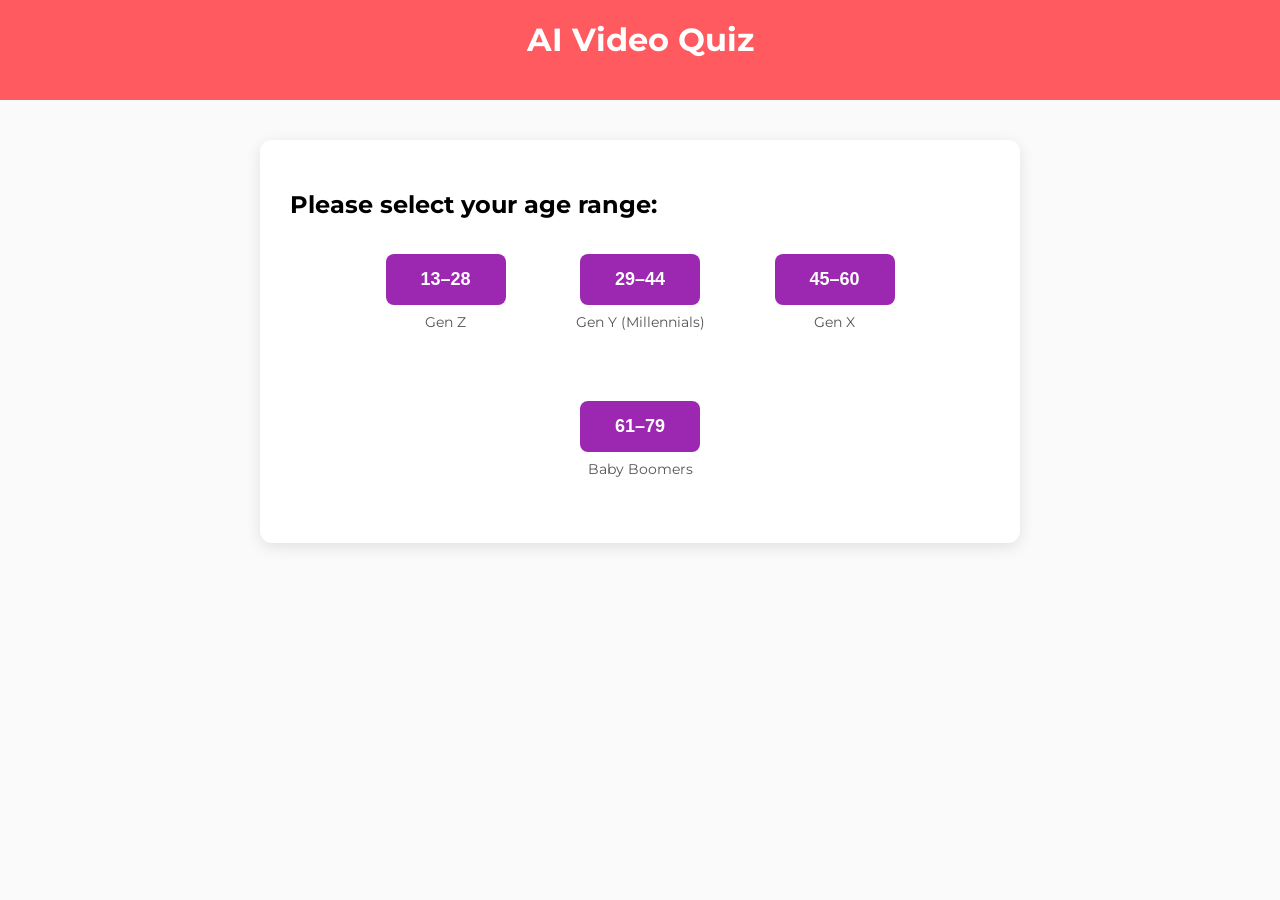
==== index.html @ 931bbee5 "Update and rename Questionairre.html to index.html" ====
<!DOCTYPE html>
<html lang="en">
<head>
  <meta charset="UTF-8">
  <title>AI Video Quiz</title>
  <link href="https://fonts.googleapis.com/css2?family=Montserrat:wght@500;700&display=swap" rel="stylesheet">
  <style>
    body {
      font-family: 'Montserrat', sans-serif;
      background: #fafafa;
      margin: 0;
      padding: 0;
    }
    header {
      background: #ff5a5f;
      color: white;
      padding: 20px;
      text-align: center;
    }
    .quiz-container {
      max-width: 700px;
      margin: 40px auto;
      padding: 30px;
      background: #fff;
      border-radius: 12px;
      box-shadow: 0 4px 15px rgba(0,0,0,0.1);
    }
    h1 {
      margin-top: 0;
      font-weight: 700;
    }
    iframe {
      width: 100%;
      height: 400px;
      border-radius: 8px;
      margin-bottom: 20px;
    }
    .choices.age-section {
      display: flex;
      justify-content: center;
      gap: 40px;
      flex-wrap: wrap;
    }
    .choice-block {
      display: flex;
      flex-direction: column;
      align-items: center;
      margin: 15px;
    }
    .choices button {
      padding: 15px;
      font-size: 18px;
      font-weight: 600;
      border: none;
      border-radius: 8px;
      cursor: pointer;
      transition: transform 0.2s ease, background 0.3s ease;
      width: 120px;
    }
    .choices button:hover {
      transform: scale(1.05);
    }
    .age { background: #9C27B0; color: white; }
    .video1 { background: #4CAF50; color: white; }
    .video2 { background: #2196F3; color: white; }
    .gen-label {
      margin-top: 8px;
      font-size: 14px;
      color: #555;
    }
    .result {
      margin-top: 20px;
      font-weight: 600;
      text-align: center;
    }
    .choices.video-section {
      display: flex;
      justify-content: center;
      gap: 60px; /* wider spacing between Video 1 and Video 2 */
      margin-top: 20px;
    }
  </style>
</head>
<body>
  <header>
    <h1>AI Video Quiz</h1>
  </header>

  <div class="quiz-container">
    <div id="question-area">
      <!-- Respondent info first -->
      <h2>Please select your age range:</h2>
      <div class="choices age-section">
        <div class="choice-block">
          <button class="age" onclick="setAge('13-28','Gen Z')">13–28</button>
          <div class="gen-label">Gen Z</div>
        </div>
        <div class="choice-block">
          <button class="age" onclick="setAge('29-44','Gen Y (Millennials)')">29–44</button>
          <div class="gen-label">Gen Y (Millennials)</div>
        </div>
        <div class="choice-block">
          <button class="age" onclick="setAge('45-60','Gen X')">45–60</button>
          <div class="gen-label">Gen X</div>
        </div>
        <div class="choice-block">
          <button class="age" onclick="setAge('61-79','Baby Boomers')">61–79</button>
          <div class="gen-label">Baby Boomers</div>
        </div>
      </div>
    </div>
    <div id="result" class="result"></div>
  </div>

  <script>
    // 15 total questions
    const questions = [
      { video: "https://www.youtube.com/embed/3wVpVH0Wa6E", text: "Which video is AI?" },
      { video: "https://www.youtube.com/embed/ANOTHER_VIDEO_ID1", text: "Which video is AI?" },
      { video: "https://www.youtube.com/embed/ANOTHER_VIDEO_ID2", text: "Which video is AI?" },
      { video: "https://www.youtube.com/embed/ANOTHER_VIDEO_ID3", text: "Which video is AI?" },
      { video: "https://www.youtube.com/embed/ANOTHER_VIDEO_ID4", text: "Which video is AI?" },
      { video: "https://www.youtube.com/embed/ANOTHER_VIDEO_ID5", text: "Which video is AI?" },
      { video: "https://www.youtube.com/embed/ANOTHER_VIDEO_ID6", text: "Which video is AI?" },
      { video: "https://www.youtube.com/embed/ANOTHER_VIDEO_ID7", text: "Which video is AI?" },
      { video: "https://www.youtube.com/embed/ANOTHER_VIDEO_ID8", text: "Which video is AI?" },
      { video: "https://www.youtube.com/embed/ANOTHER_VIDEO_ID9", text: "Which video is AI?" },
      { video: "https://www.youtube.com/embed/ANOTHER_VIDEO_ID10", text: "Which video is AI?" },
      { video: "https://www.youtube.com/embed/ANOTHER_VIDEO_ID11", text: "Which video is AI?" },
      { video: "https://www.youtube.com/embed/ANOTHER_VIDEO_ID12", text: "Which video is AI?" },
      { video: "https://www.youtube.com/embed/ANOTHER_VIDEO_ID13", text: "Which video is AI?" },
      { video: "https://www.youtube.com/embed/ANOTHER_VIDEO_ID14", text: "Which video is AI?" }
    ];

    let currentQuestion = 0;
    let userAnswers = [];
    let respondentAge = "";
    let respondentGeneration = "";

    function setAge(ageRange, generation) {
      respondentAge = ageRange;
      respondentGeneration = generation;
      document.getElementById("result").innerText = `Age range selected: ${ageRange} (${generation})`;
      // Load first quiz question
      setTimeout(() => {
        loadQuestion();
      }, 1000);
    }

    function answer(choice) {
      userAnswers.push({
        question: questions[currentQuestion].text,
        choice: choice
      });

      document.getElementById("result").innerText =
        `You selected: ${choice}`;

      setTimeout(() => {
        currentQuestion++;
        if (currentQuestion < questions.length) {
          loadQuestion();
        } else {
          document.getElementById("question-area").innerHTML =
            "<h2>Quiz Complete!</h2>";
        }
      }, 1500);
    }

    function loadQuestion() {
      document.getElementById("question-area").innerHTML = `
        <h2>${questions[currentQuestion].text}</h2>
        <iframe id="quiz-video" src="${questions[currentQuestion].video}" frameborder="0" allowfullscreen></iframe>
        <div class="choices video-section">
          <button class="video1" onclick="answer('Video 1')">Video 1</button>
          <button class="video2" onclick="answer('Video 2')">Video 2</button>
        </div>
      `;
      document.getElementById("result").innerText = "";
    }

    // Hidden export function — trigger manually from console
    function downloadCSV() {
      let csvContent = "data:text/csv;charset=utf-8,Age Range,Generation,Question,Answer\n";
      userAnswers.forEach(row => {
        csvContent += `${respondentAge},${respondentGeneration},${row.question},${row.choice}\n`;
      });

      const encodedUri = encodeURI(csvContent);
      const link = document.createElement("a");
      link.setAttribute("href", encodedUri);
      link.setAttribute("download", "quiz_answers.csv");
      document.body.appendChild(link);
      link.click();

      // NOTE: The CSV file will be downloaded to your browser's default "Downloads" folder.
    }
  </script>
</body>
</html>
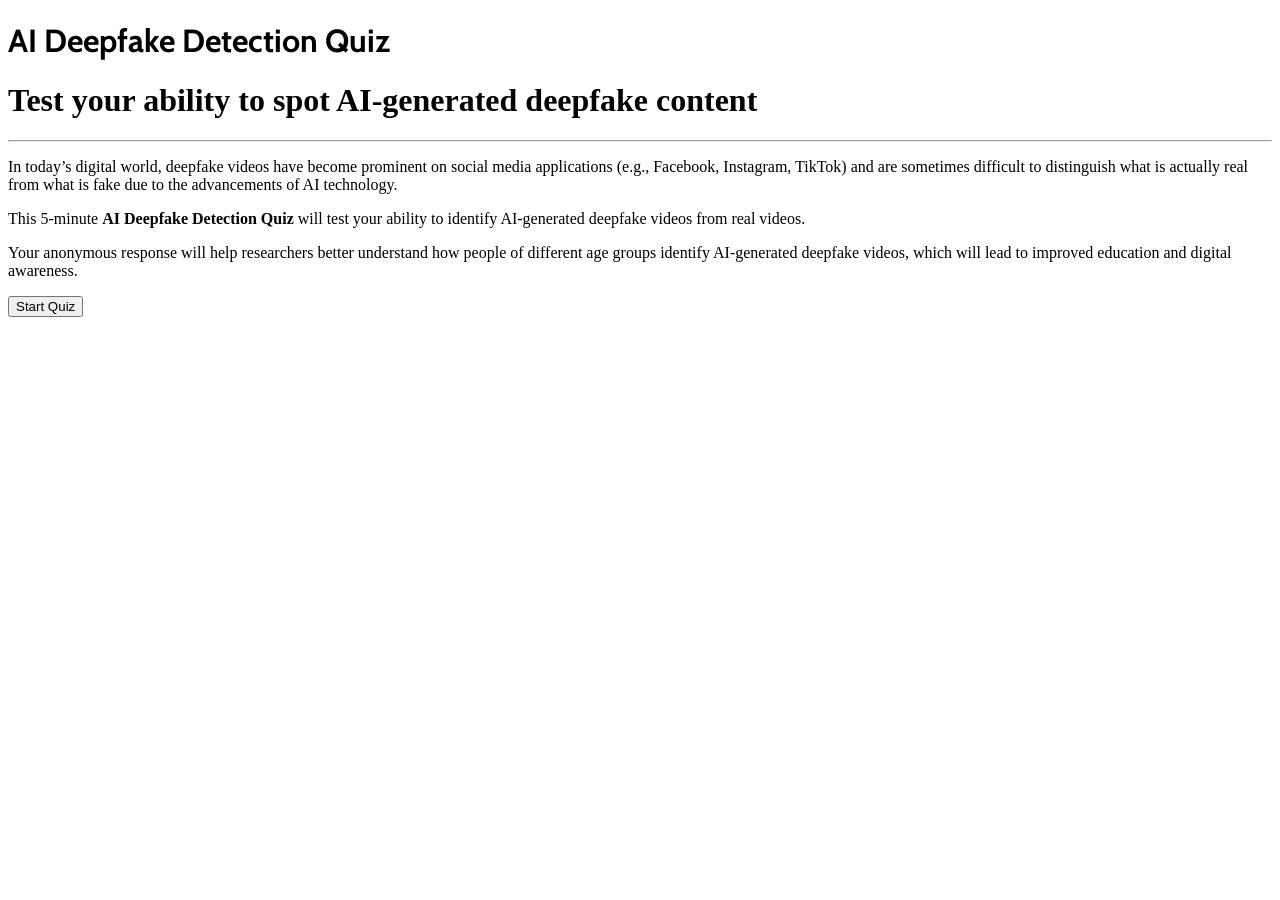
==== commit 388a4dc4: "Create index.html" ====
--- a/index.html
+++ b/index.html
@@ -1,200 +1,52 @@
-<!DOCTYPE html>
-<html lang="en">
-<head>
-  <meta charset="UTF-8">
-  <title>AI Video Quiz</title>
-  <link href="https://fonts.googleapis.com/css2?family=Montserrat:wght@500;700&display=swap" rel="stylesheet">
-  <style>
-    body {
-      font-family: 'Montserrat', sans-serif;
-      background: #fafafa;
-      margin: 0;
-      padding: 0;
-    }
-    header {
-      background: #ff5a5f;
-      color: white;
-      padding: 20px;
-      text-align: center;
-    }
-    .quiz-container {
-      max-width: 700px;
-      margin: 40px auto;
-      padding: 30px;
-      background: #fff;
-      border-radius: 12px;
-      box-shadow: 0 4px 15px rgba(0,0,0,0.1);
-    }
-    h1 {
-      margin-top: 0;
-      font-weight: 700;
-    }
-    iframe {
-      width: 100%;
-      height: 400px;
-      border-radius: 8px;
-      margin-bottom: 20px;
-    }
-    .choices.age-section {
-      display: flex;
-      justify-content: center;
-      gap: 40px;
-      flex-wrap: wrap;
-    }
-    .choice-block {
-      display: flex;
-      flex-direction: column;
-      align-items: center;
-      margin: 15px;
-    }
-    .choices button {
-      padding: 15px;
-      font-size: 18px;
-      font-weight: 600;
-      border: none;
-      border-radius: 8px;
-      cursor: pointer;
-      transition: transform 0.2s ease, background 0.3s ease;
-      width: 120px;
-    }
-    .choices button:hover {
-      transform: scale(1.05);
-    }
-    .age { background: #9C27B0; color: white; }
-    .video1 { background: #4CAF50; color: white; }
-    .video2 { background: #2196F3; color: white; }
-    .gen-label {
-      margin-top: 8px;
-      font-size: 14px;
-      color: #555;
-    }
-    .result {
-      margin-top: 20px;
-      font-weight: 600;
-      text-align: center;
-    }
-    .choices.video-section {
-      display: flex;
-      justify-content: center;
-      gap: 60px; /* wider spacing between Video 1 and Video 2 */
-      margin-top: 20px;
-    }
-  </style>
-</head>
-<body>
-  <header>
-    <h1>AI Video Quiz</h1>
-  </header>
-
-  <div class="quiz-container">
-    <div id="question-area">
-      <!-- Respondent info first -->
-      <h2>Please select your age range:</h2>
-      <div class="choices age-section">
-        <div class="choice-block">
-          <button class="age" onclick="setAge('13-28','Gen Z')">13–28</button>
-          <div class="gen-label">Gen Z</div>
-        </div>
-        <div class="choice-block">
-          <button class="age" onclick="setAge('29-44','Gen Y (Millennials)')">29–44</button>
-          <div class="gen-label">Gen Y (Millennials)</div>
-        </div>
-        <div class="choice-block">
-          <button class="age" onclick="setAge('45-60','Gen X')">45–60</button>
-          <div class="gen-label">Gen X</div>
-        </div>
-        <div class="choice-block">
-          <button class="age" onclick="setAge('61-79','Baby Boomers')">61–79</button>
-          <div class="gen-label">Baby Boomers</div>
-        </div>
-      </div>
-    </div>
-    <div id="result" class="result"></div>
-  </div>
-
-  <script>
-    // 15 total questions
-    const questions = [
-      { video: "https://www.youtube.com/embed/3wVpVH0Wa6E", text: "Which video is AI?" },
-      { video: "https://www.youtube.com/embed/ANOTHER_VIDEO_ID1", text: "Which video is AI?" },
-      { video: "https://www.youtube.com/embed/ANOTHER_VIDEO_ID2", text: "Which video is AI?" },
-      { video: "https://www.youtube.com/embed/ANOTHER_VIDEO_ID3", text: "Which video is AI?" },
-      { video: "https://www.youtube.com/embed/ANOTHER_VIDEO_ID4", text: "Which video is AI?" },
-      { video: "https://www.youtube.com/embed/ANOTHER_VIDEO_ID5", text: "Which video is AI?" },
-      { video: "https://www.youtube.com/embed/ANOTHER_VIDEO_ID6", text: "Which video is AI?" },
-      { video: "https://www.youtube.com/embed/ANOTHER_VIDEO_ID7", text: "Which video is AI?" },
-      { video: "https://www.youtube.com/embed/ANOTHER_VIDEO_ID8", text: "Which video is AI?" },
-      { video: "https://www.youtube.com/embed/ANOTHER_VIDEO_ID9", text: "Which video is AI?" },
-      { video: "https://www.youtube.com/embed/ANOTHER_VIDEO_ID10", text: "Which video is AI?" },
-      { video: "https://www.youtube.com/embed/ANOTHER_VIDEO_ID11", text: "Which video is AI?" },
-      { video: "https://www.youtube.com/embed/ANOTHER_VIDEO_ID12", text: "Which video is AI?" },
-      { video: "https://www.youtube.com/embed/ANOTHER_VIDEO_ID13", text: "Which video is AI?" },
-      { video: "https://www.youtube.com/embed/ANOTHER_VIDEO_ID14", text: "Which video is AI?" }
-    ];
-
-    let currentQuestion = 0;
-    let userAnswers = [];
-    let respondentAge = "";
-    let respondentGeneration = "";
-
-    function setAge(ageRange, generation) {
-      respondentAge = ageRange;
-      respondentGeneration = generation;
-      document.getElementById("result").innerText = `Age range selected: ${ageRange} (${generation})`;
-      // Load first quiz question
-      setTimeout(() => {
-        loadQuestion();
-      }, 1000);
-    }
-
-    function answer(choice) {
-      userAnswers.push({
-        question: questions[currentQuestion].text,
-        choice: choice
-      });
-
-      document.getElementById("result").innerText =
-        `You selected: ${choice}`;
-
-      setTimeout(() => {
-        currentQuestion++;
-        if (currentQuestion < questions.length) {
-          loadQuestion();
-        } else {
-          document.getElementById("question-area").innerHTML =
-            "<h2>Quiz Complete!</h2>";
-        }
-      }, 1500);
-    }
-
-    function loadQuestion() {
-      document.getElementById("question-area").innerHTML = `
-        <h2>${questions[currentQuestion].text}</h2>
-        <iframe id="quiz-video" src="${questions[currentQuestion].video}" frameborder="0" allowfullscreen></iframe>
-        <div class="choices video-section">
-          <button class="video1" onclick="answer('Video 1')">Video 1</button>
-          <button class="video2" onclick="answer('Video 2')">Video 2</button>
-        </div>
-      `;
-      document.getElementById("result").innerText = "";
-    }
-
-    // Hidden export function — trigger manually from console
-    function downloadCSV() {
-      let csvContent = "data:text/csv;charset=utf-8,Age Range,Generation,Question,Answer\n";
-      userAnswers.forEach(row => {
-        csvContent += `${respondentAge},${respondentGeneration},${row.question},${row.choice}\n`;
-      });
-
-      const encodedUri = encodeURI(csvContent);
-      const link = document.createElement("a");
-      link.setAttribute("href", encodedUri);
-      link.setAttribute("download", "quiz_answers.csv");
-      document.body.appendChild(link);
-      link.click();
-
-      // NOTE: The CSV file will be downloaded to your browser's default "Downloads" folder.
-    }
-  </script>
-</body>
-</html>
+<!DOCTYPE html>
+<html lang="en">
+<head>
+  <meta charset="UTF-8">
+  <meta name="viewport" content="width=device-width, initial-scale=1.0">
+  <title>AI Deepfake Detection Quiz</title>
+  <link href="https://fonts.googleapis.com/css2?family=Cabin:wght@400;700&display=swap" rel="stylesheet">
+  <link rel="stylesheet" href="style.css">
+</head>
+<body>
+  <!-- Header -->
+  <header>
+    <h1 style="font-family:'Cabin', sans-seriff;">AI Deepfake Detection Quiz</h1>
+  </header>
+
+  <!-- Start Page -->
+  <div id="start-page" class="start-container">
+  <h1>Test your ability to spot AI-generated deepfake content</h1>
+  <hr>  
+
+  <p>
+    In today’s digital world, deepfake videos have become prominent on social media 
+    applications (e.g., Facebook, Instagram, TikTok) and are sometimes difficult to 
+    distinguish what is actually real from what is fake due to the advancements of AI technology.
+  </p>
+  
+  <p>
+    This 5-minute <b>AI Deepfake Detection Quiz</b> will test your ability to identify 
+    AI-generated deepfake videos from real videos.
+  </p>
+  
+  <p>
+    Your anonymous response will help researchers better understand how people of 
+    different age groups identify AI-generated deepfake videos, which will lead to 
+    improved education and digital awareness.
+  </p>
+  
+  <button id="start-button" class="start-btn">Start Quiz</button>
+</div>
+
+  <!-- Quiz Area (hidden initially) -->
+  <div id="quiz-area" class="quiz-container" style="display:none;">
+    <div id="progress"></div>
+    <div id="question-area"></div>
+    <div id="age-result" class="result"></div>
+    <div id="answer-result" class="result"></div>
+  </div>
+
+  <!-- External JS -->
+  <script src="script.js"></script>
+</body>
+</html>
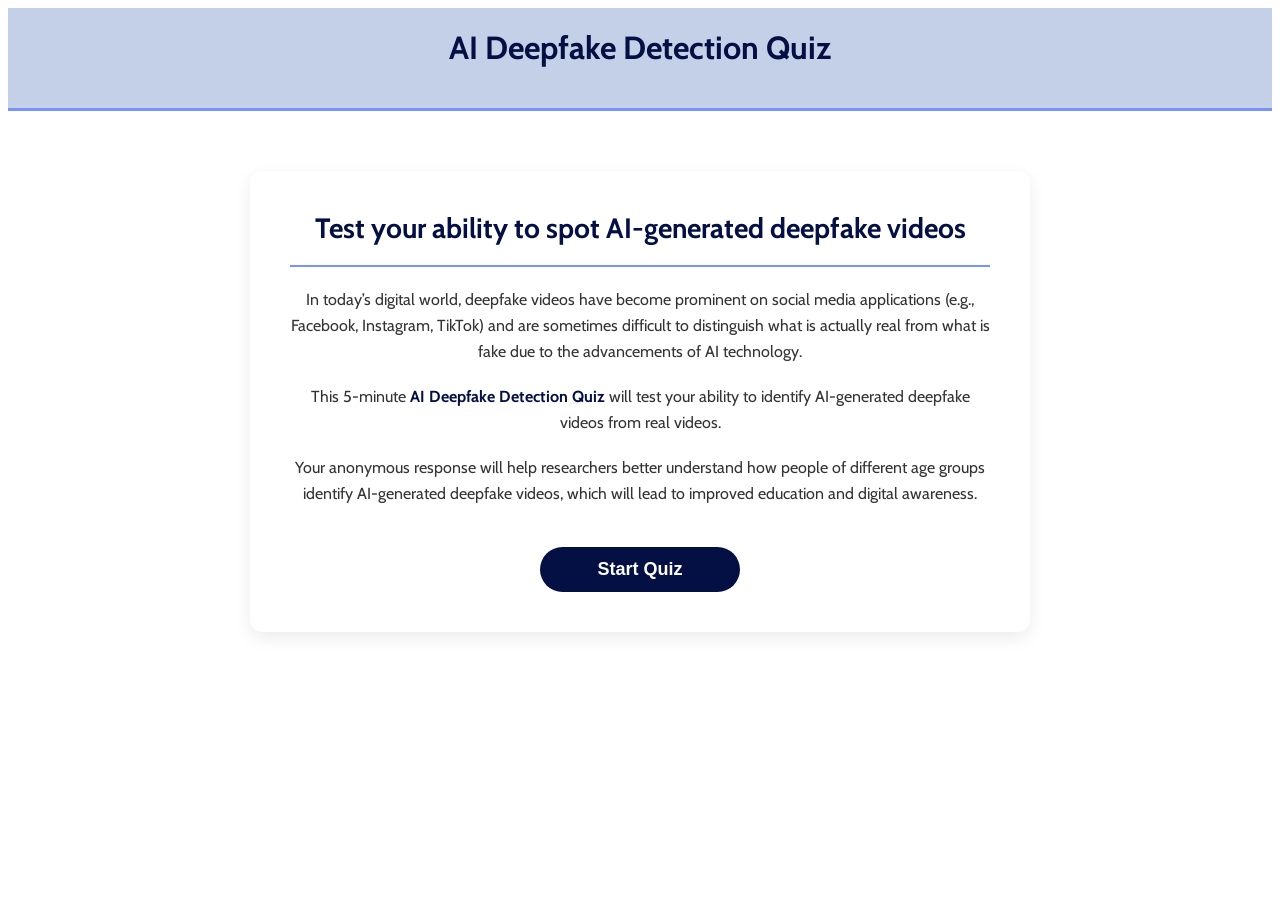
==== commit b49854b6: "Update index.html" ====
--- a/index.html
+++ b/index.html
@@ -15,7 +15,7 @@
 
   <!-- Start Page -->
   <div id="start-page" class="start-container">
-  <h1>Test your ability to spot AI-generated deepfake content</h1>
+  <h1>Test your ability to spot AI-generated deepfake videos</h1>
   <hr>  
 
   <p>
--- a/style.css
+++ b/style.css
@@ -0,0 +1,200 @@
+<style>
+/* ✅ Base Styles */
+body, h1, h2, h3, p, div {
+  font-family: 'Cabin', sans-serif !important;
+}
+p, div {
+  font-weight: 400;
+}
+
+h1, h2, h3, strong, b {
+  font-weight: 700;
+  color: #040f43;
+}
+
+/* Apply Cabin to everything inside the quiz */
+.quiz-container, 
+.quiz-container h1, 
+.quiz-container h2, 
+.quiz-container p, 
+.quiz-container button {
+  font-family: 'Cabin', sans-serif !important;
+}
+
+/* ✅ Header */
+header {
+  background: #c4d0e8;
+  color: #040f43;
+  padding: 20px;
+  text-align: center;
+  border-bottom: 3px solid #7a92ff;
+}
+
+/* ✅ Start Page Container */
+.start-container {
+  max-width: 700px;
+  margin: 60px auto;
+  padding: 40px;
+  background: #fff;
+  border-radius: 12px;
+  box-shadow: 0 6px 18px rgba(0,0,0,0.08);
+  text-align: center;
+}
+
+/* ✅ Title */
+.start-container h1 {
+  font-family: 'Cabin', sans-serif;
+  font-size: 28px;
+  font-weight: 700;
+  color: #040f43;
+  margin-bottom: 20px;
+}
+
+/* ✅ Paragraphs */
+.start-container p {
+  font-family: 'Cabin', sans-serif;
+  font-size: 16px;
+  line-height: 1.6;
+  color: #333;
+  margin-bottom: 20px;
+}
+
+/* ✅ Start Button */
+.start-btn {
+  background: #040f43;
+  color: #040f43;
+  font-size: 18px;
+  font-weight: 600;
+  padding: 12px 30px;
+  border: none;
+  border-radius: 8px;
+  cursor: pointer;
+  transition: background 0.3s ease;
+}
+
+.start-btn:hover {
+  background: #040f43;
+}
+
+/* ✅ Quiz Container */
+.quiz-container {
+  max-width: 700px;
+  margin: 40px auto;
+  padding: 30px;
+  background: #fff;
+  border-radius: 12px;
+  box-shadow: 0 6px 18px rgba(0,0,0,0.08);
+}
+
+h1 { margin-top: 0; }
+
+/* ✅ Progress Bar */
+#progress {
+  text-align: center;
+  font-weight: 600;
+  margin-bottom: 15px;
+  color: #4b88ff;
+}
+
+/* ✅ Video Frame */
+iframe {
+  width: 100%;
+  aspect-ratio: 16 / 9;
+  border-radius: 8px;
+  margin-bottom: 20px;
+  border: none;
+}
+
+/* ✅ Choices Layout */
+.choices.age-section,
+.choices.video-section {
+  display: flex;
+  justify-content: center;
+  gap: 20px;
+  flex-wrap: wrap;
+  margin-top: 20px;
+}
+
+.choice-block {
+  display: flex;
+  flex-direction: column;
+  align-items: center;
+}
+
+/* ✅ Shared Button Base */
+button,
+.choices button {
+  padding: 14px 20px;
+  font-size: 18px;
+  font-weight: 600;
+  border: none;
+  border-radius: 8px;
+  cursor: pointer;
+  transition: transform 0.2s ease, background 0.3s ease, box-shadow 0.3s ease;
+}
+
+button:hover,
+.choices button:hover {
+  transform: translateY(-2px);
+  box-shadow: 0 4px 12px rgba(0,0,0,0.15);
+}
+
+/* ✅ Start Quiz Button (dedicated section) */
+#start-button {
+  border-radius: 999px;
+  background: #040f43;   /* same base color as age buttons */
+  color: #fff;
+  width: 200px;          /* slightly larger to stand out */
+  margin-top: 20px;
+}
+
+/* ✅ Age Buttons */
+.age {
+  border-radius: 999px;
+  background: #7a92ff;
+  color: #fff;
+  width: 140px;
+}
+
+/* ✅ Video Buttons */
+.video1 {
+  background: #8875ff;
+  color: #fff;
+  width: 140px;
+}
+
+.video2 {
+  background: #4b88ff;
+  color: #fff;
+  width: 140px;
+}
+
+/* ✅ Results */
+.result {
+  margin-top: 20px;
+  font-weight: 600;
+  text-align: center;
+  color: #040f43;
+}
+
+/* ✅ Responsive */
+@media (max-width: 600px) {
+  header { padding: 15px; }
+  h1 { font-size: 22px; }
+  h2 { font-size: 18px; }
+  .quiz-container { margin: 15px; padding: 20px; }
+  .choices.age-section,
+  .choices.video-section { flex-direction: column; gap: 15px; }
+  button,
+  .choices button { width: 100%; font-size: 16px; padding: 12px; }
+  #start-button { width: 100%; }
+}
+
+/* ✅ Utility */
+.justified { text-align: justify; }
+hr {
+  border: none;
+  border-top: 2px solid #7a92ff;
+  margin: 20px 0;
+}
+  </style>
